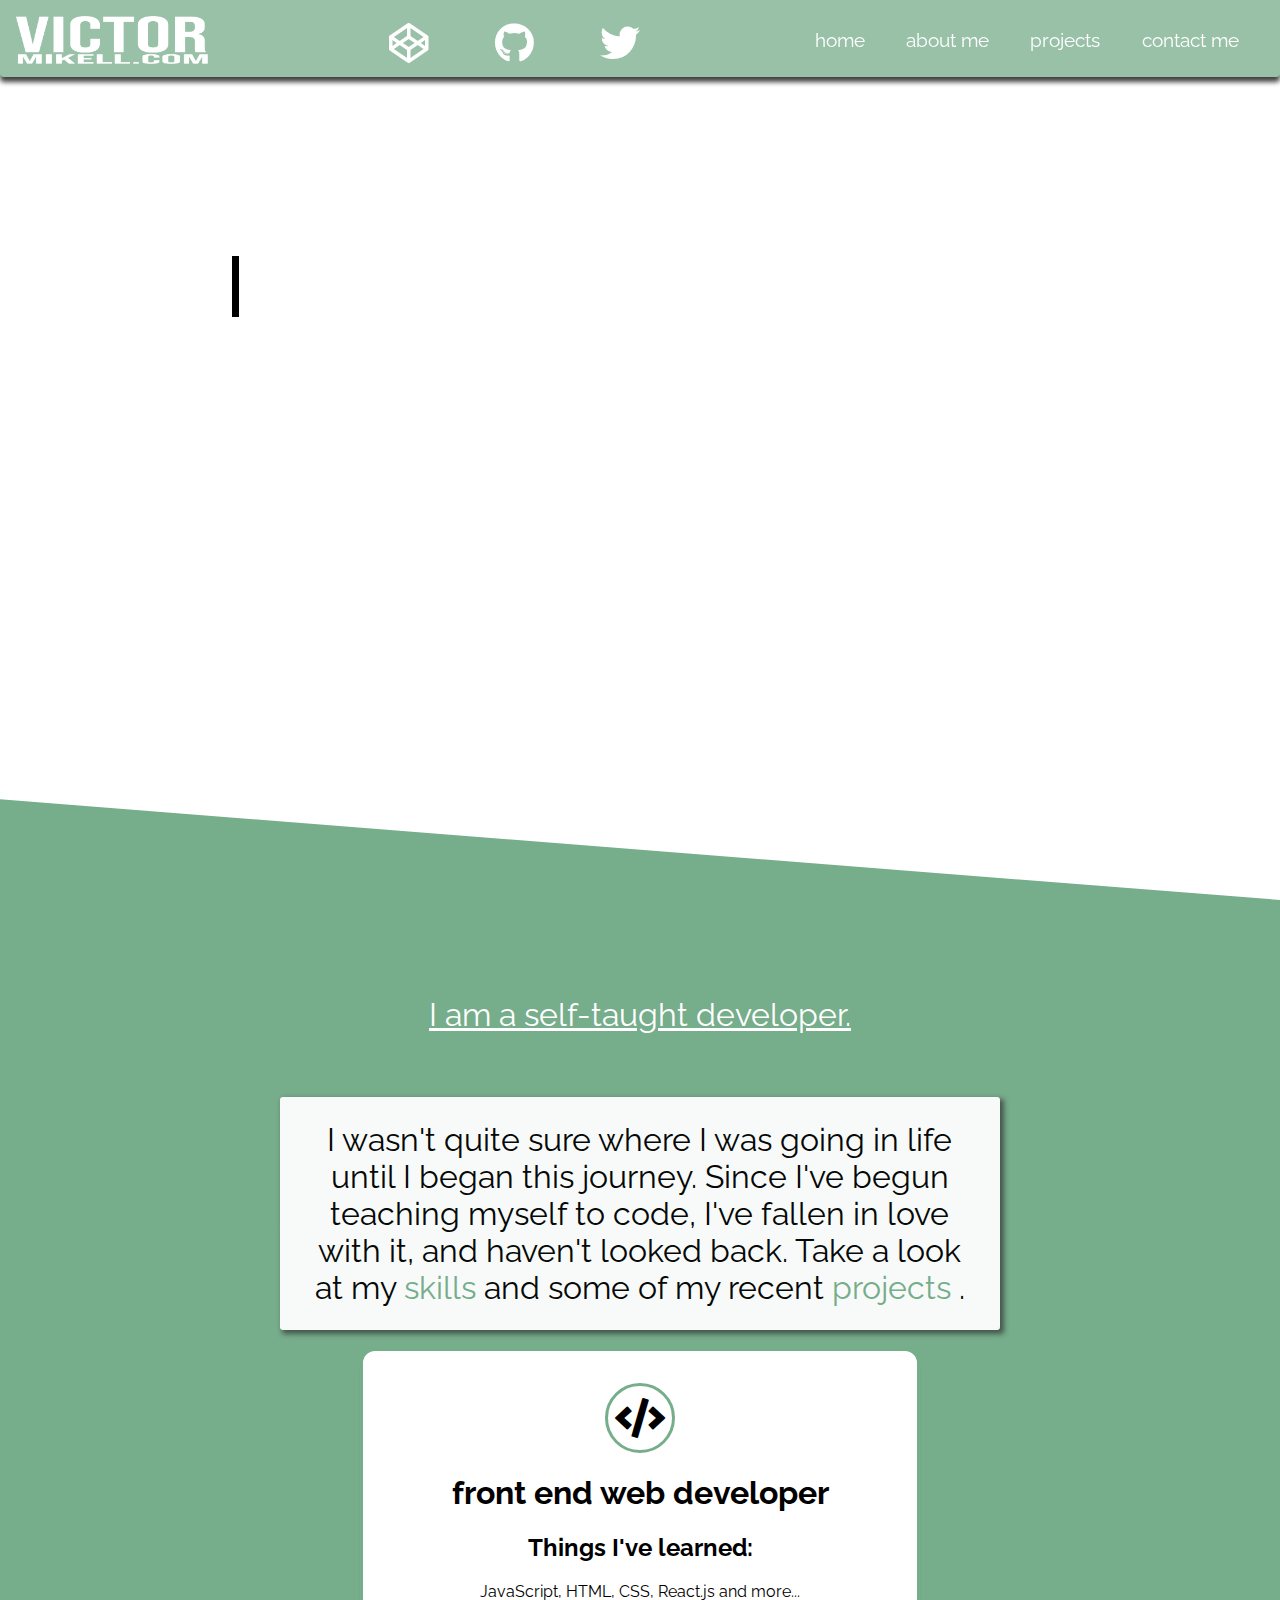
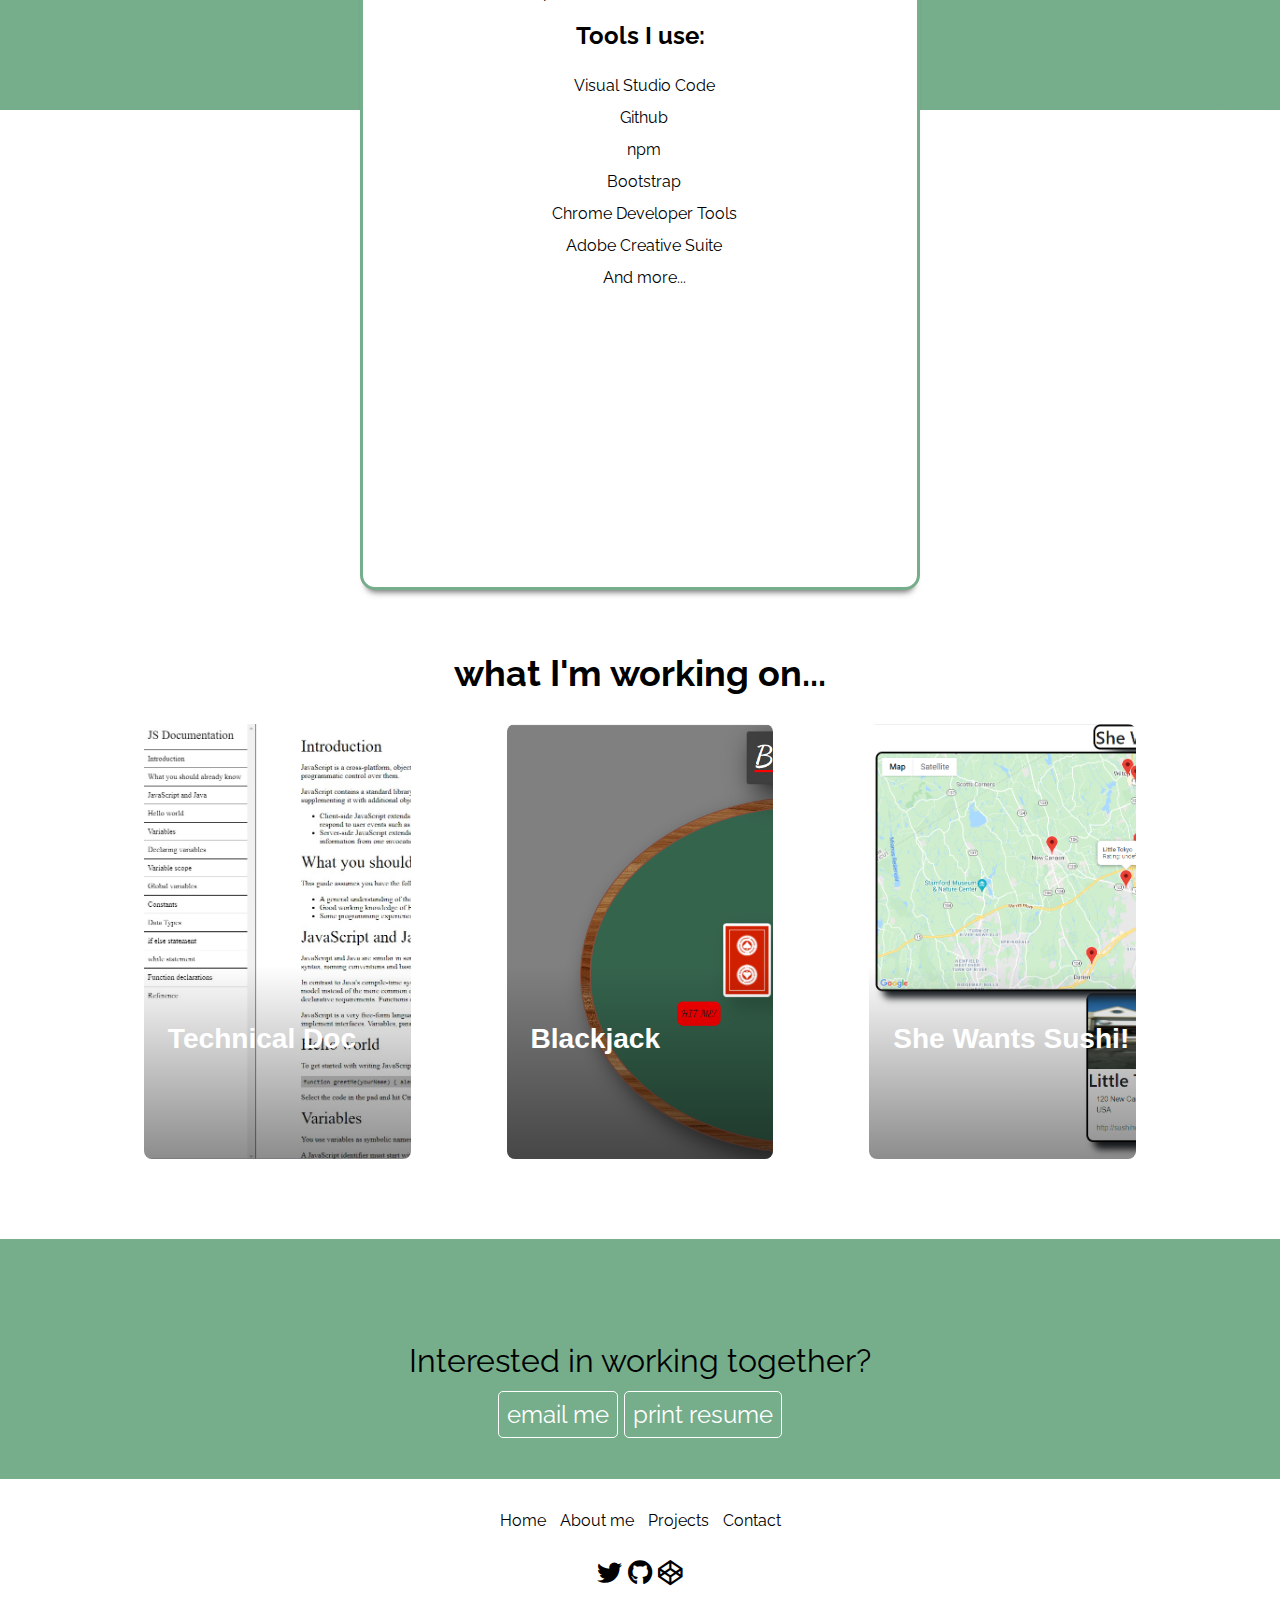
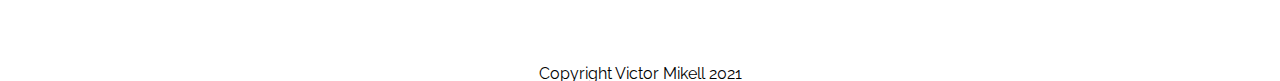
==== vmv3/index.html @ aa69151d "version 3 ;)" ====
<!DOCTYPE html>
<html lang="en">
  <head>
    <meta charset="UTF-8" />
    <meta http-equiv="X-UA-Compatible" content="IE=edge" />
    <meta name="viewport" content="width=device-width, initial-scale=1.0" />
    <title>victormikell.com || developer</title>

    <link rel="stylesheet" href="vmv2.css" />
    <link rel="stylesheet" href="card-style.css" />
    <link
      rel="stylesheet"
      href="https://cdnjs.cloudflare.com/ajax/libs/font-awesome/5.14.0/css/all.min.css"
    />
    <link rel="icon" href="./code-solid.svg" class="icon" />
  </head>

  <body>
    <div class="container-top">
      <!-- navbar section -->
      <header class="header1 item1">
        <img class="logo" src="vmdc-logo-white.png" />
        <!-- social media links -->
        <div class="social-links">
          <a href="https://codepen.io/vmikell" target="_blank">
            <i class="fab fa-codepen codepen"></i
          ></a>
          <a href="https://github.com/vmikell" target="_blank">
            <i class="fab fa-github github"></i
          ></a>
          <a href="https://twitter.com/MikellVictor" target="_blank">
            <i class="fab fa-twitter twitter"></i
          ></a>
        </div>
        <!-- navbar links -->
        <nav class="navbar">
          <ul>
            <li>
              <a href="#" class="home link-effect">home</a>
            </li>
            <li>
              <a href="#about" class="about-me link-effect">about me</a>
            </li>
            <li>
              <a href="#projects" class="projects link-effect">projects</a>
            </li>
            <li>
              <a href="#contact" class="contact-me link-effect">contact me</a>
            </li>
          </ul>
        </nav>
      </header>
      <!-- mobile navbar secttion -->
      <header class="header2">
        <img class="logo" src="/html/vmv2/vmdc-logo-white.png" />
        <input type="checkbox" id="nav-toggle" class="nav-toggle" />
        <nav>
          <ul>
            <li>
              <a href="#">Home</a>
            </li>
            <li>
              <a href="#about">About me</a>
            </li>
            <li>
              <a href="#projects">Projects</a>
            </li>
            <li>
              <a href="#contact">Contact</a>
            </li>
          </ul>
        </nav>
        <label for="nav-toggle" class="nav-toggle-label"><span></span> </label>
      </header>
      <!-- main section- home -->
      <div class="greeting-container">
        <section class="greeting item2">
          <div class="my-name">Hello, my name is Victor.</div>
          <div class="i-am">I'm a Front-End Developer!</div>
        </section>
      </div>
    </div>
    <!-- about section -->
    <div class="slanted">
      <section class="about-section item3" id="about">
        <header class="about-header">I am a self-taught developer.</header>
        <article class="about-article">
          I wasn't quite sure where I was going in life until I began this
          journey. Since I've begun teaching myself to code, I've fallen in love
          with it, and haven't looked back. Take a look at my <span><a href="#skills">skills</a></span> and some of
          my recent <span><a href="#projects">projects</a></span> .
        </article>
      </section>
      <section class="skills" id="skills">
        <i class="fas fa-code code-icon"></i>
        <h1>front end web developer</h1>
        <h2>Things I've learned:</h2>
        <p>JavaScript, HTML, CSS, React.js and more...</p>
        <h2>Tools I use:</h2>
        <ul>
          <li>Visual Studio Code</li>
          <li>Github</li>
          <li>npm</li>
          <li>Bootstrap</li>
          <li>Chrome Developer Tools</li>
          <li>Adobe Creative Suite</li>
          <li>And more...</li>
        </ul>
      </section>
    </div>

    <!-- projects section -->
    <div>
      <section class="projects-container">
        <!-- title -->
        <div class="title" id="projects">
          <h2>what I'm working on...</h2>
          <div class="underline"></div>
        </div>
        <!-- Project Cards -->
        <div class="row card-container">
          <div class="card card-1 col">
            <div class="card-content">
              <h3 class="card-title">Technical Doc</h3>
              <p class="card-body">Example of HTML & CSS Documentation page.</p>
              <a
                href="https://ecstatic-ardinghelli-f38285.netlify.app/"
                target="_blank"
                class="button"
                >visit site</a
              >
              <a
                href="https://github.com/vmikell/techdoc"
                target="_blank"
                class="button"
                ><code>view code</code></a
              >
            </div>
          </div>
          <div class="card card-2 col">
            <div class="card-content">
              <h3 class="card-title">Blackjack</h3>
              <p class="card-body">
                JavaScript blackjack game. Test your luck!
              </p>
              <a
                href="https://relaxed-perlman-5e2b75.netlify.app/"
                target="_blank"
                class="button"
                >visit site</a
              >
              <a
                href="https://github.com/vmikell/blackjack"
                target="_blank"
                class="button"
                ><code>view code</code></a
              >
            </div>
          </div>
          <div class="card card-3 col">
            <div class="card-content">
              <h3 class="card-title">She Wants Sushi!</h3>
              <p class="card-body">JavaScript App using Google Maps API</p>
              <a
                href="https://vmikell.github.io/she-wants-sushi/"
                target="_blank"
                class="button"
                >visit site</a
              >
              <a
                href="https://github.com/vmikell/she-wants-sushi"
                target="_blank"
                class="button"
                ><code>view code</code></a
              >
            </div>
          </div>
        </div>
      </section>
    </div>
    <!-- contact me section -->
    <section class="contact" id="contact">
      <header class="contact-header">Interested in working together?</header>
      <div class="contact-container">
        <div class="contact-btn">
          <a id="contact-link" href="mailto:i.am@victormikell.com?subject=Let's Work Together!">email me</a>
          <a href="./resume.pdf" id="resume" target="_blank">print resume</a>
        </div> 
      </div>
    </section>

    <!-- footer section -->
    <nav class="footer-bar">
      <a href="#" class="footer-link">Home</a>
      <a href="#about" class="footer-link">About me</a>
      <a href="#projects" class="footer-link">Projects</a>
      <a href="#contact" class="footer-link">Contact</a>
    </nav>
    <div class="footer-social">
      <a
        href="https://twitter.com/MikellVictor"
        class="fab fa-twitter footer-social twitter-f"
        target="_blank"
      ></a>
      <a
        href="https://github.com/vmikell"
        class="fab fa-github footer-social github-f"
        target="_blank"
      ></a>
      <a
        href="https://codepen.io/vmikell"
        class="fab fa-codepen footer-social codepen-f"
        target="_blank"
      ></a>
    </div>
    <footer>Copyright Victor Mikell 2021</footer>
  </body>
</html>
---- vmv3/vmv2.css ----
@import url('https://fonts.googleapis.com/css2?family=Raleway&display=swap');

:root {
  --text: rgb(0, 0, 0);
  --background: rgb(118, 173, 139);
  --twitter-blue: #00acee;
  --github-grey: rgb(87, 86, 86);
  --codepen-purple: rgb(138, 105, 201);
  --transition: transform 500ms ease;
  --typewriterSpeed: 6s;
  --typewriterCharacters: 25;
}

html {
  scroll-behavior: smooth;
}

*,
*::before,
*::after {
  box-sizing: border-box;
  text-decoration: none;
  list-style: none;
}

body {
  margin: 0;
  font-weight: 400;
  background: white;
  font-family: 'Raleway', sans-serif;
}

.item1 {
  grid-area: header;
}

.item2 {
  grid-area: greeting;
}

.item3 {
  grid-area: about-me;
}

.item4 {
  grid-area: projects;
}

.item5 {
  grid-area: contact-me;
}

.item6 {
  grid-area: footer;
}

.container-top {
  grid-template-areas:
    'header header header header header'
    '..greeting..';
  background: white;
}

/* 
==========================
header section begins here
==========================
*/

.header1 {
  display: grid;
  grid-template-columns: auto auto auto auto;
  grid-template-areas: 'logo . . navbar';
  background: rgb(118, 173, 139);
  opacity: 0.75;
  overflow: hidden;
  position: fixed;
  width: 100%;
  margin-top: -2rem;
  padding-top: 2rem;
  border-radius: 4px;
  z-index: 999;
  box-shadow: 0px 5px 5px black;
}

.header2 {
  display: none;
}

.logo {
  grid-area: logo;
  margin-top: 1rem;
  margin-left: 1rem;
  margin-right: 3rem;
  max-height: 3rem;
  max-width: 12rem;
}

.navbar {
  grid-area: navbar;
}

.social-links {
  color: white;
  display: grid;
  width: auto;
  grid-template-columns: repeat(3, auto);
  font-size: 2.5rem;
  z-index: 9999;
}

.social-links a {
  color: white;
  display: block;
  margin-right: auto;
  margin-top: 1.25rem;
}

.codepen::after,
.github::after,
.twitter::after {
  content: '';
  position: absolute;
  width: 117%;
  height: 117%;
  border: 0.5px solid currentColor;
  border-radius: 50%;
  left: -3.5px;
  top: -3px;
  transform: scaleX(0);
  transform-origin: left;
  transition: transform 350ms ease-in;
}
.codepen:hover::after,
.github:hover::after,
.twitter:hover::after {
  transform: scaleX(1);
}
.codepen:hover::after {
  box-shadow: 0em 2em 1em 0.95em var(--codepen-purple);
}
.github:hover::after {
  box-shadow: 0em 2em 1em 0.95em var(--github-grey);
}
.twitter:hover::after {
  box-shadow: 0em 2em 1em 0.95em var(--twitter-blue);
}

.link-effect {
  position: relative;
}
.link-effect::after {
  content: '';
  position: absolute;
  width: 100%;
  height: 2px;
  background: currentColor;
  left: 0;
  transform: scaleX(0);

  transition: transform 250ms ease-in;
}
.link-effect:hover::after {
  transform: scaleX(1);
}

.codepen,
.github,
.twitter,
.codepen-f,
.github-f,
.twitter-f {
  transition: var(--transition);
}

.codepen:hover,
.github:hover,
.twitter:hover,
.codepen-f:hover,
.github-f:hover,
.twitter-f:hover {
  transform: scale(1.14);
}

.codepen:hover,
.codepen-f:hover {
  color: var(--codepen-purple);
}

.github:hover,
.github-f:hover {
  color: var(--github-grey);
}

.twitter:hover,
.twitter-f:hover {
  color: var(--twitter-blue);
}

nav ul {
  display: grid;
  grid-template-columns: repeat(4, auto);
  padding-top: 0;
  font-size: 1.5rem;
}

nav a {
  color: white;
}

nav a:hover {
  color: var(--text);
}

.nav-toggle {
  display: none;
}

/* 
===================================
greeting section begins here - main
===================================
*/

.greeting-container {
  display: flex;
  margin: auto;
  padding-top: 10rem;
  height: 100vh;
  justify-content: center;
  width: 100%;
  z-index: 1;
}

.greeting {
  text-align: left;
  font-size: 4rem;
  padding: 0;
}

.designer {
  transition-duration: 300ms;
}
.designer:hover {
  color: rgb(118, 173, 139);
}

@keyframes typewriter {
  to {
    left: 100%;
  }
}

@keyframes blink {
  to {
    background: transparent;
  }
}

@keyframes fadeInUp {
  to {
    opacity: 1;
    transform: translateY(0);
  }
}

.my-name {
  font-size: clamp(1rem, 3vw + 1rem, 4rem);
  position: relative;
  top: 6rem;
  font-family: 'Source Code Pro', monospace;
  position: relative;
  width: max-content;
}
.my-name::before,
.my-name::after {
  content: '';
  position: absolute;
  top: 0;
  right: 0;
  bottom: 0;
  left: 0;
}
.my-name::before {
  background: white;
  animation: typewriter var(--typewriterSpeed)
    steps(var(--typewriterCharacters)) 1s forwards;
}
.my-name::after {
  width: 0.125em;
  background: black;
  animation: typewriter var(--typewriterSpeed)
      steps(var(--typewriterCharacters)) 1s forwards,
    blink 750ms steps(var(--typewriterCharacters)) infinite;
}

.i-am {
  color: hsl(0 0% 0% / 0.7);
  font-size: 2rem;
  font-weight: 400;
  opacity: 0;
  transform: translateY(3rem);
  animation: fadeInUp 2s ease calc(var(--typewriterSpeed) + 2s) forwards;
}

/* 
=========================
about section begins here
=========================
*/

.slanted {
  display: grid;
  grid-template-areas: '..about-me..';
  background: var(--background);
  position: relative;
  z-index: 1;
}
.slanted::before,
.slanted::after {
  background: inherit;
  content: '';
  display: block;
  height: 50%;
  left: 0;
  position: absolute;
  right: 0;
  z-index: -1;
}
.slanted::before {
  top: 0;
  transform: skewY(4.5deg);
  transform-origin: 100% 0;
}
.slanted::after {
  bottom: 0;
  transform: skewY(4.5deg);
  transform-origin: 100%;
}

.about-section {
  color: white;
  height: 75vh;
  max-width: 85vw;
  text-align: center;
  padding-bottom: 6rem;
}

.about-header {
  font-size: 2rem;
  padding-top: 6rem;
  padding-bottom: 4rem;
  /* font-style: oblique; */
  text-decoration: underline;
}

.about-article {
  display: block;
  margin: auto;
  padding: 0.5rem;
  opacity: 0.95;
  font-size: 2rem;
  color: var(--text);
  background: white;
  max-width: 45rem;
  border: 1rem solid #fff;
  border-radius: 3px;
  box-shadow: 3px 3px 5px 0.25px rgba(46, 46, 46, 0.7);
}
.about-article a {
  color: var(--background);
}

.skills i {
  font-size: 2.5rem;
  border: 3px solid var(--background);
  width: 70px;
  height: 70px;
  border-radius: 50%;
  line-height: 65px;
}
.skills {
  display: block;
  margin: auto;
  background: white;
  position: absolute;
  text-align: center;
  right: 0;
  left: 0;
  bottom: -25rem;
  max-width: 35rem;
  border: 3px solid var(--background);
  border-radius: 15px;
  padding-top: 2rem;
  box-shadow: 0 8px 6px -6px rgba(46, 46, 46, 0.7);
  z-index: 2;
}
.skills ul {
  list-style: none;
  line-height: 2em;
}
.skills li {
  display: list-item;
  margin-left: -2rem;
}

/*
============================
projects section begins here
============================
*/

.projects-container {
  display: block;
  background: white;
  margin: auto;
  padding-top: 25rem;
  padding-bottom: 5rem;
  text-align: center;
  min-height: 55rem;
  max-width: 85vw;
  font-size: 1.5rem;
}
.title {
  padding-top: 3rem;
}

/* 
===========================
contact section begins here
===========================
*/

.contact {
  display: grid;
  place-items: center;
  padding: 0;
  background: var(--background);
  text-align: center;
  padding-top: 6rem;
  min-height: 15rem;
}

.contact-header {
  font-size: 2rem;
}

.contact-btn {
  display: block;
  height: 2rem;
  padding: .5rem;
  font-size: 1.5rem;  
  margin-bottom: 3rem;
}
.contact-btn a {
  border: 1px solid white;
  border-radius: 5px;
  color: white;
  padding: .5rem
}
.contact-btn a:hover{
  color:var(--background);
  background: white;
}
.resume{
  margin-top: 1rem;
  margin-bottom: 3rem;
}

/* 
==================
footer begins here
==================
*/

.footer-bar {
  padding-top: 2rem;
  text-align: center;
}

.footer-link {
  color: var(--ivory);
  text-decoration: none;
  padding-left: 5px;
  padding-right: 5px;

  transition: all 0.3s linear;
}
.footer-link:hover {
  color: var(--background);
}

.footer-social {
  color: var(--wheat);
  font-size: 25px;
  padding-top: 15px;
  text-decoration: none;
  text-align: center;
  padding-bottom: 2rem;
}

footer {
  color: var(--ivory);
  text-align: center;
  padding-top: 15px;
}

/* 
=============================
mobile responsive begins here
=============================
*/

@media (max-width: 1280px) {
  .social-links a {
    margin-left: 2rem;
  }

  .navbar a {
    font-size: 1.2rem;
    margin-right: 1rem;
  }

  .greeting {
    text-align: left;
    font-size: 2.5rem;
    padding: 0;
  }
  .about-section {
    height: 90vh;
    position: relative;
    top: 0;
  }

  .skills {
    margin: auto;
    background: white;
    position: absolute;
    text-align: center;
    top: 28rem;
    right: 0;
    left: 0;
    bottom: -30rem;
    max-width: 35rem;
    border: 3px solid var(--background);
    border-radius: 15px;
    z-index: 2;
  }
  .skills ul {
    list-style: none;
    line-height: 2em;
  }
  .skills li {
    display: list-item;
    margin-left: -2rem;
  }
  .projects-container {
    padding-top: 29rem;
  }
  .title {
    padding-top: 3rem;
  }
}

@media (max-width: 900px) {
  .my-name {
    top: 0;
    font-size: clamp(0.75rem, 2.1vw + 1rem, 4rem);
  }
  .logo {
    grid-area: logo;
    margin-top: 1rem;
    margin-left: 1rem;
    max-height: 3rem;
    max-width: 11rem;
  }

  .greeting {
    text-align: left;
    font-size: 3rem;
    padding: 0;
  }

  .header1 {
    display: none;
  }

  .header2 {
    display: block;
    opacity: 0.75;
    background: var(--background);
    text-align: center;
    position: fixed;
    z-index: 999;
    width: 100%;
  }

  .nav-toggle {
    display: none;
  }

  .nav-toggle-label {
    position: absolute;
    top: 0;
    left: 0;
    margin-left: 1em;
    height: 100%;
    display: flex;
    align-items: center;
    z-index: 999;
  }

  .nav-toggle-label span,
  .nav-toggle-label span::before,
  .nav-toggle-label span::after {
    display: block;
    background: white;
    height: 4px;
    width: 2em;
    border-radius: 2px;
    position: relative;
  }

  .nav-toggle-label span::before,
  .nav-toggle-label span::after {
    content: '';
    position: absolute;
  }

  .nav-toggle-label span::before {
    bottom: 10px;
  }

  .nav-toggle-label span::after {
    top: 10px;
  }

  nav {
    position: absolute;
    text-align: left;
    top: 100%;
    left: 0;
    background: var(--background);
    width: 100%;
    transform: scale(1, 0);
    transform-origin: top;
    transition: transform 400ms ease-in-out;
  }

  nav ul {
    display: block;
    background: var(--background);
    margin: 0;
    padding: 0;
    list-style: none;
  }

  nav li {
    margin-bottom: 1em;
    margin-left: 1em;
  }

  nav a {
    color: white;
    text-decoration: none;
    font-size: 1.2rem;
    text-transform: uppercase;
    opacity: 0;
    transition: opacity 150ms ease-in-out;
  }

  nav a:hover {
    color: black;
  }

  .nav-toggle:checked ~ nav {
    transform: scale(1, 1);
  }

  .nav-toggle:checked ~ nav a {
    opacity: 1;
    transition: opacity 250ms ease-in-out 250ms;
  }

  .about-section {
    height: 150vh;
    display:block;
    margin:auto;

    position: relative;
    top: 0;
  }
  .about-article {
    padding-bottom: 0px;
  }

  .skills {
    display: block;
    margin: auto;
    background: white;
    position: absolute;
    text-align: center;
    top: 46rem;
    right: 0;
    left: 0;
    bottom: -25rem;
    max-width: 85vw;
    min-height: 43rem;
    border: 3px solid var(--background);
    border-radius: 15px;
    z-index: 2;
  }
  .skills ul {
    list-style: none;
    line-height: 2em;
  }
  .skills li {
    display: list-item;
    margin-left: -2rem;
  }
  .projects-container {
    display:flex;
    flex-direction: row;
    flex-wrap: wrap;
    justify-content: center;
    margin-top: 20rem;
    padding-top: 20rem;
  }
  
  .card-body,
  .card{
    margin:0 auto;
    max-height:380px;
  }
  .card-1{
    margin-right: 10px;
  }
}
@media (max-width: 415px) {
  .logo{
    display:none;
  }
  .skills {
    top: 55rem;
    bottom:-15rem
  }
  .projects-container {
    margin-top: 15rem;
    padding-top: 0rem;
  }
  .contact-header{
    margin-bottom:1rem;
  }
   .card-1{
    margin-right: auto;
  }
}

@media (max-width: 365px){
  .skills{
    bottom:-30rem
  }
   .projects-container {
    margin-top: 29rem;
    padding-top: 0rem;
  }
}
---- vmv3/card-style.css ----
:root {
  --clr-neutral-900: hsl(207, 19%, 9%);
  --clr-neutral-100: hsl(0, 0%, 100%);
  --clr-accent-400: hsl(142, 90%, 61%);
  --background: rgb(118, 173, 139);
  --transition: transform 500ms ease;
}

.card-container *,
.card-container *::before,
.card-container *::after {
  box-sizing: border-box;
}

.card-container {
  display: grid;
  grid-template-columns: repeat(
    3,
    auto
  );
  min-height: 20vh;
  place-items: center;
  line-height: 1.6;
  background: transparent;
  font-family: sans-serif;
}

.card {
  color: var(--clr-neutral-100);
  background-size: cover;
  padding: 0.25rem 0 0;
  max-width: 20ch;
  /*ch is character width*/
  border-radius: 0.5rem;
  /*allows border-radius to be seen on bottom and hides bottom of .card-content */
  overflow: hidden;
  transition: var(--transition);
  /*transition for .card:hover transform*/
}

.card-1 {
  background-image: url(./technicalDocumentationScreenShot.jpg);
}

.card-2 {
  background-image: url(./blackjack-screenshot.png);
  background-size:cover;
}

.card-3 {
  background-image: url(./she-wants-sushi.png);
}

.card:hover,
.card:focus-within {
  transform: scale(1.05);
  /*.card grow on hover*/
  -webkit-box-shadow: 0 8px 6px -6px var(--clr-neutral-900);
  -moz-box-shadow: 0 8px 6px -6px var(--clr-neutral-900);
  box-shadow: 0 8px 6px -6px var(--clr-neutral-900);
}

.card-content {
  --padding: 1.5rem;
  /*creates local variable which can be used with any of .card's children*/
  padding: var(--padding);
  background: linear-gradient(
    hsl(0 0% 0% / 0),
    hsl(0 0% 0% / 1)
  );
  transform: translateY(55%);
  /*moves text down in card*/
  transition: var(--transition);
}

.card:hover .card-content,
.card:focus-within .card-content {
  transform: translateY(0%);
  /*endpoint of .card-content transform*/
  transition-delay: 500ms;
}

.card:focus-within .card-content {
  transition-duration: 0ms;
}

.card-content > *:not(.card-title) {
  opacity: 0;
  transition: opacity 750ms linear;
}

.card:hover
  .card-content
  > *:not(.card-title),
.card:focus-within
  .card-content
  > *:not(.card-title) {
  opacity: 1;
  transition-delay: 1000ms;
}

.card-title {
  position: relative;
  width: max-content;
}

.card-title::after {
  content: "";
  position: absolute;
  height: 5px;
  left: calc(var(--padding) * -1);
  bottom: 0;
  width: calc(100% + var(--padding));
  background: var(--background);
  transform: scale(0);
  transform-origin: left;
  /*where line transformation begins*/
  transition: var(--transition);
}

.card:hover .card-title::after,
.card:focus-within .card-title::after {
  transform: scaleX(1);
}

.card-body {
  color: rgb(255, 255, 255 / 0.85);
}

.button {
  cursor: pointer;
  display: block;
  text-decoration: none;
  color: var(--clr-neutral-900);
  background-color: var(
    --clr-accent-400
  );
  padding: 0.5rem 1.25rem;
  border-radius: 0.25rem;
  margin-bottom: 1rem;
}

.button:hover,
.button:focus {
  background-color: var(
    --clr-neutral-100
  );
}

@media (max-width: 781px) {
  .card-container {
    display: grid;
    grid-template-columns: auto;
    min-height: 20vh;
    place-items: center;
    line-height: 1.6;
    background: transparent;
    font-family: sans-serif;
  }

  .card {
    margin-bottom: 15px;
  }
}

@media (prefers-reduced-motion: reduce) {
  .card-container *,
  .card-container *::before,
  .card-container *::after {
    animation-duration: 0.01ms !important;
    animation-iteration-count: 1 !important;
    transition-duration: 0.01ms !important;
    scroll-behavior: auto !important;
    transition-delay: 0ms !important;
  }
}
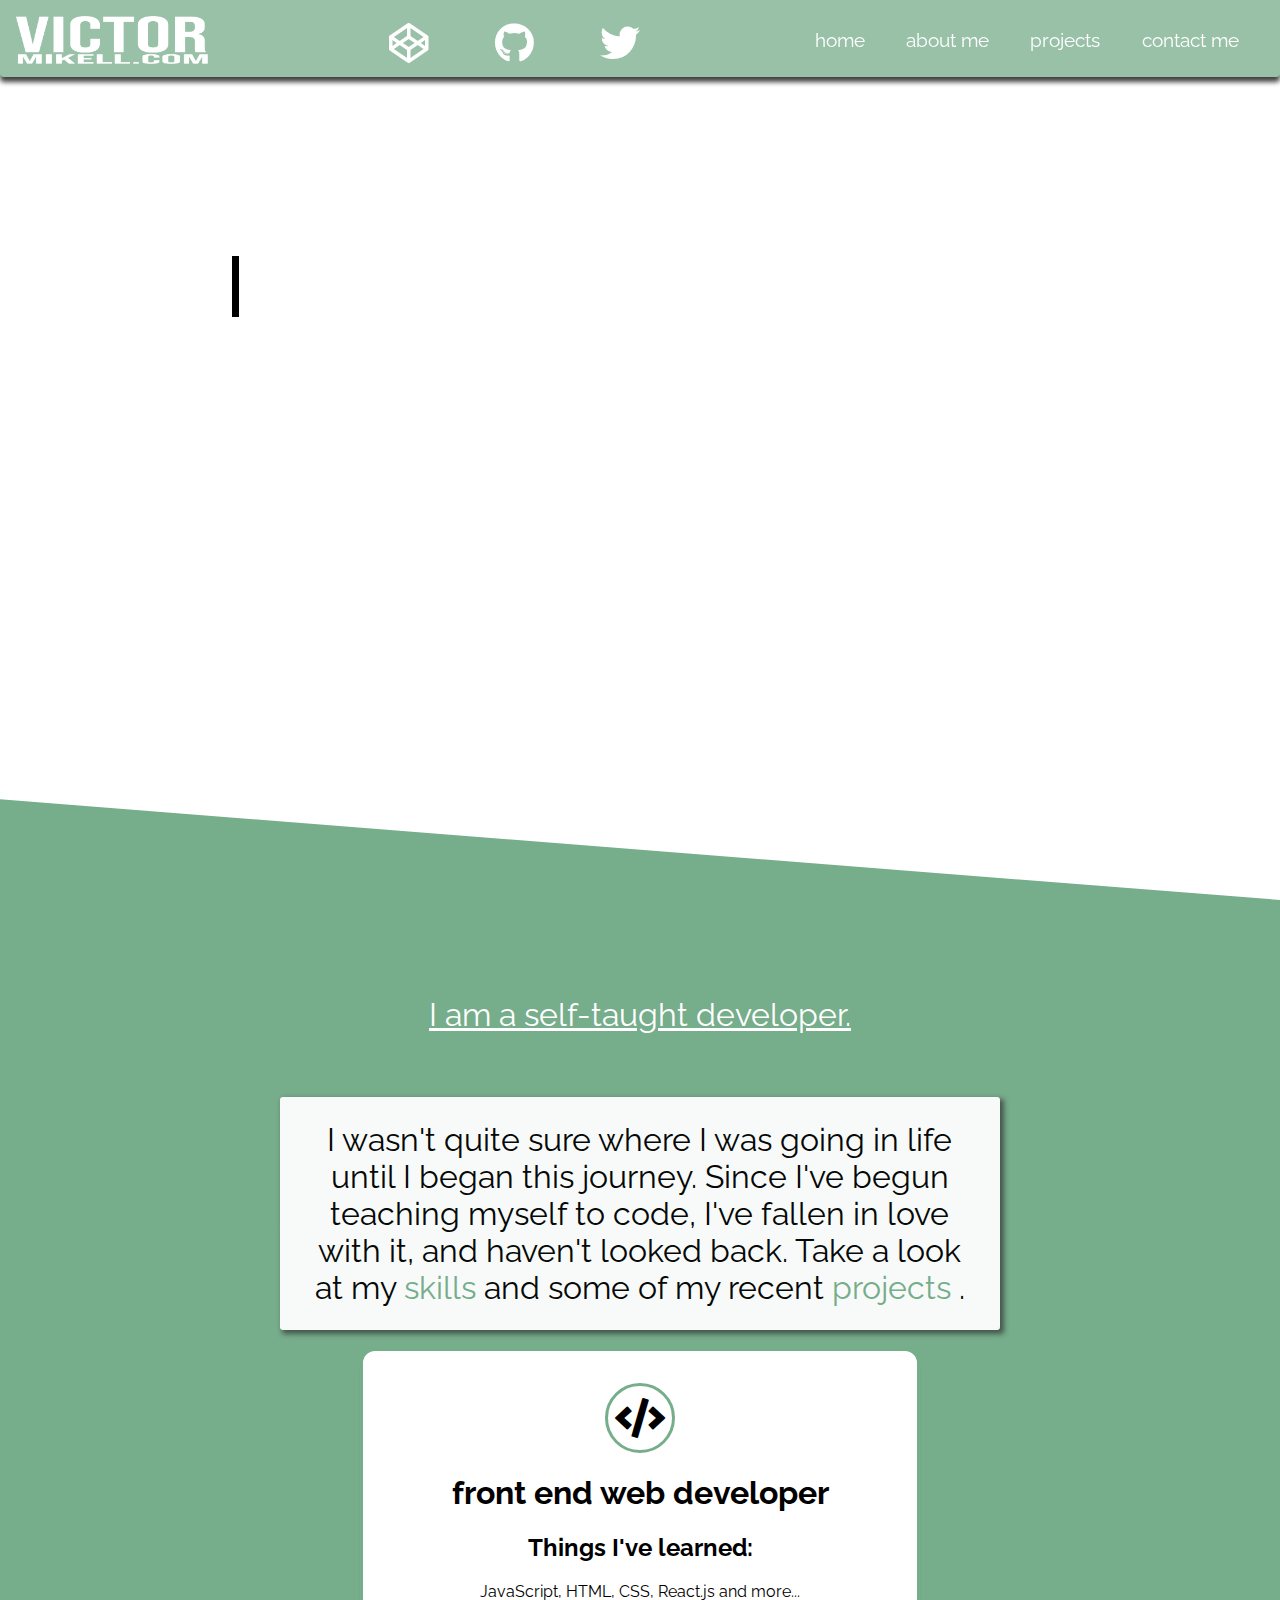
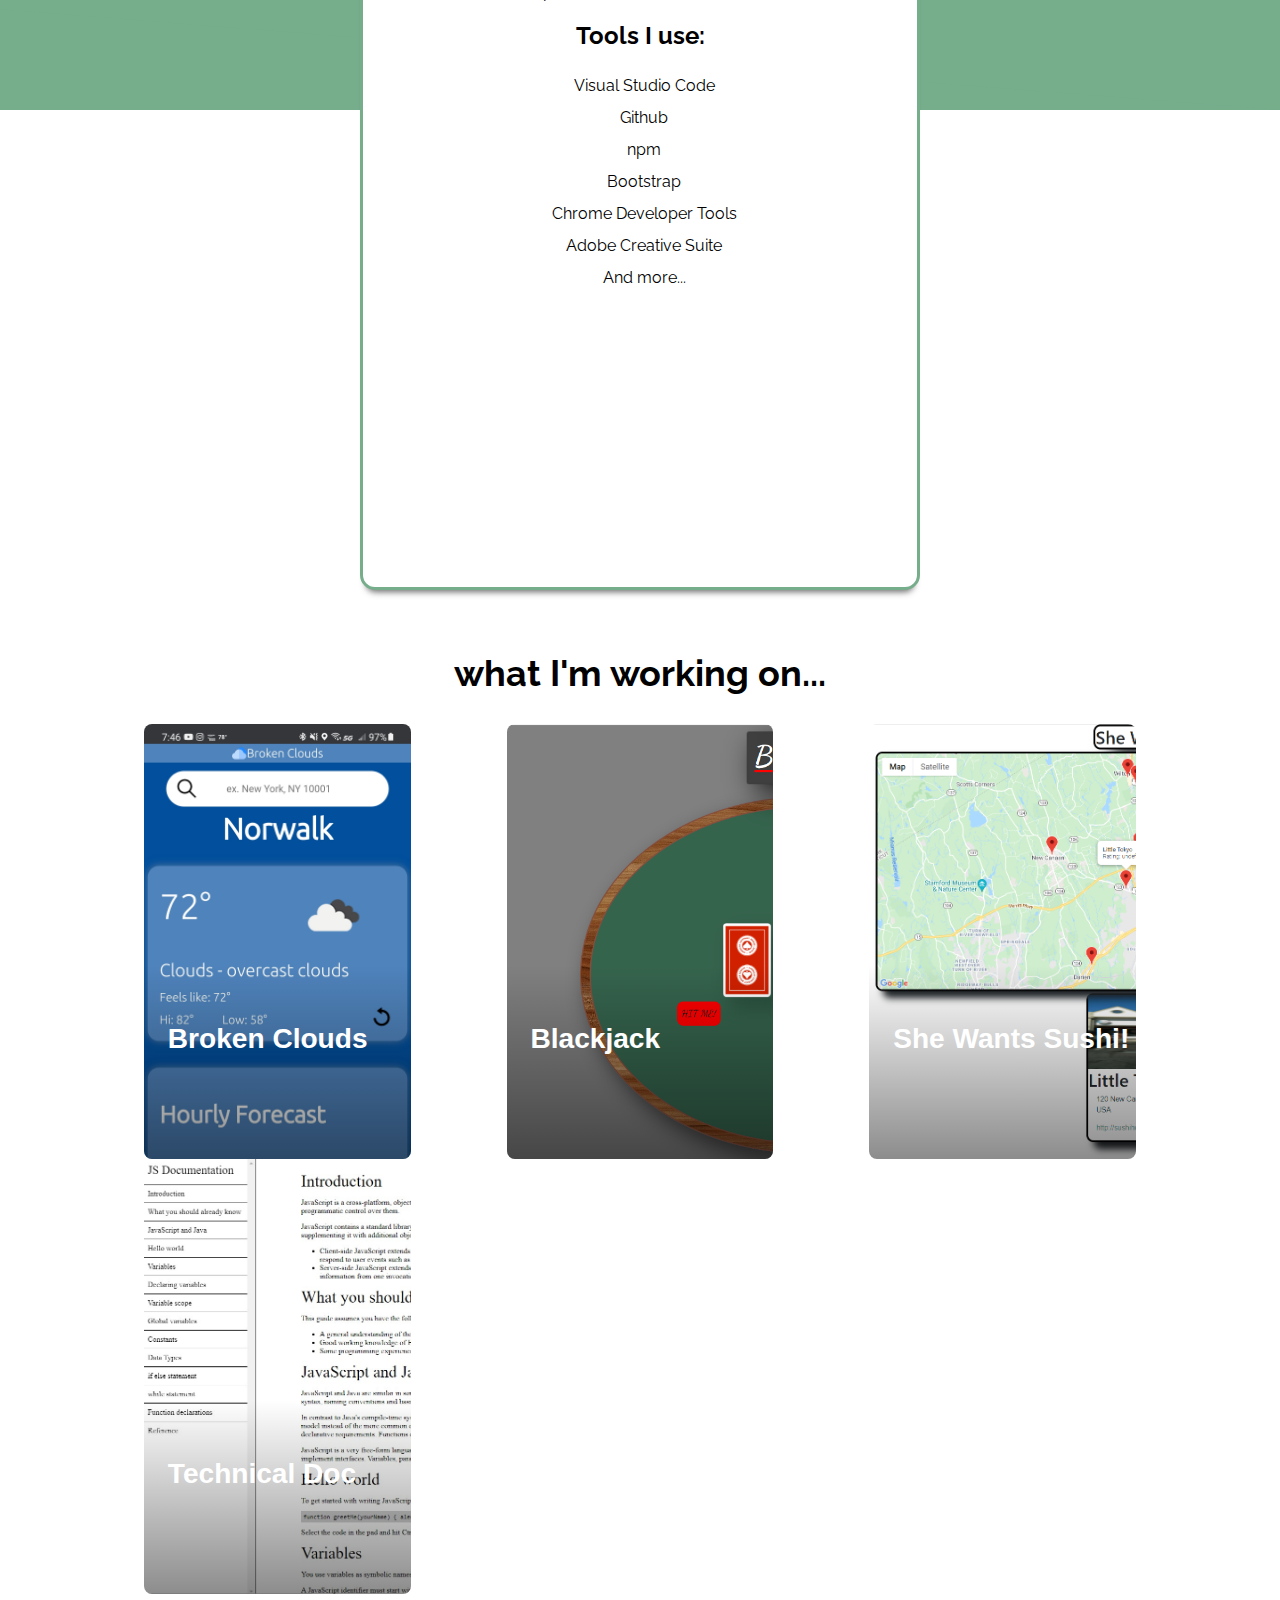
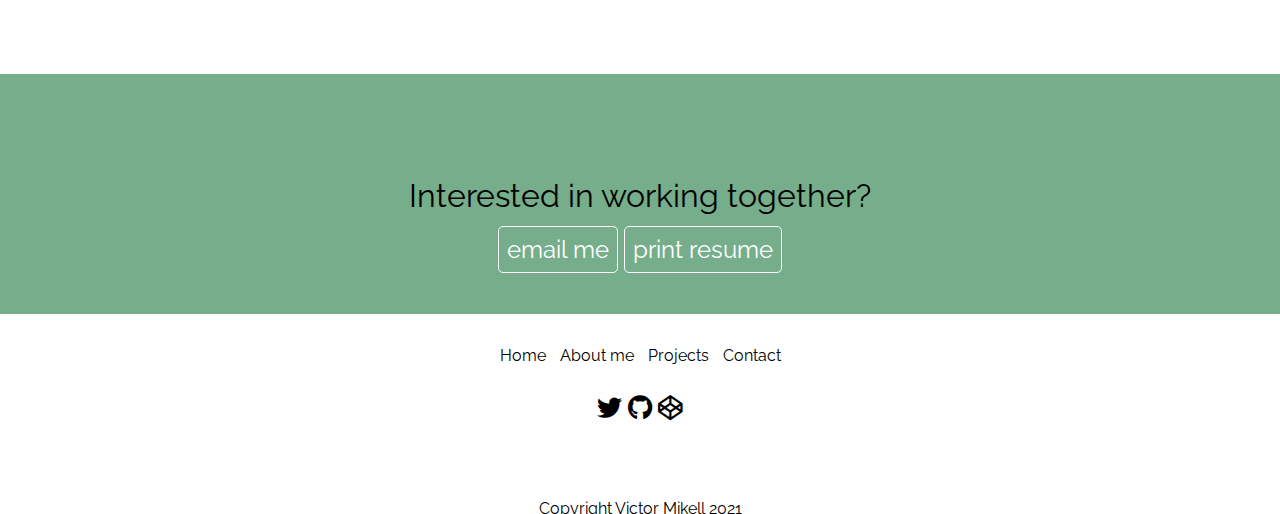
==== commit e41040e4: "too many updates to name. we'll call it 3.1" ====
--- a/vmv3/index.html
+++ b/vmv3/index.html
@@ -19,7 +19,9 @@
     <div class="container-top">
       <!-- navbar section -->
       <header class="header1 item1">
+        <a href="#">
         <img class="logo" src="vmdc-logo-white.png" />
+        </a>
         <!-- social media links -->
         <div class="social-links">
           <a href="https://codepen.io/vmikell" target="_blank">
@@ -80,6 +82,13 @@
         </section>
       </div>
     </div>
+    <div class="scroll-down">
+      <a href="#about">
+        <span></span>
+        <span></span>
+        <span></span>
+        </a>
+      </div>
     <!-- about section -->
     <div class="slanted">
       <section class="about-section item3" id="about">
@@ -110,7 +119,7 @@
     </div>
 
     <!-- projects section -->
-    <div>
+    
       <section class="projects-container">
         <!-- title -->
         <div class="title" id="projects">
@@ -118,19 +127,19 @@
           <div class="underline"></div>
         </div>
         <!-- Project Cards -->
-        <div class="row card-container">
+        <div class="card-container">
           <div class="card card-1 col">
             <div class="card-content">
-              <h3 class="card-title">Technical Doc</h3>
-              <p class="card-body">Example of HTML & CSS Documentation page.</p>
-              <a
-                href="https://ecstatic-ardinghelli-f38285.netlify.app/"
-                target="_blank"
-                class="button"
-                >visit site</a
-              >
-              <a
-                href="https://github.com/vmikell/techdoc"
+              <h3 class="card-title">Broken Clouds</h3>
+              <p class="card-body">JavaScript Weather App using multiple APIs</p>
+              <a
+                href="https://vmikell.github.io/weather/"
+                target="_blank"
+                class="button"
+                >visit site</a
+              >
+              <a
+                href="https://github.com/vmikell/weather"
                 target="_blank"
                 class="button"
                 ><code>view code</code></a
@@ -169,6 +178,24 @@
               >
               <a
                 href="https://github.com/vmikell/she-wants-sushi"
+                target="_blank"
+                class="button"
+                ><code>view code</code></a
+              >
+            </div>
+          </div>
+          <div class="card card-4 col">
+            <div class="card-content">
+              <h3 class="card-title">Technical Doc</h3>
+              <p class="card-body">Example of HTML & CSS Documentation page.</p>
+              <a
+                href="https://ecstatic-ardinghelli-f38285.netlify.app/"
+                target="_blank"
+                class="button"
+                >visit site</a
+              >
+              <a
+                href="https://github.com/vmikell/techdoc"
                 target="_blank"
                 class="button"
                 ><code>view code</code></a
@@ -184,7 +211,7 @@
       <div class="contact-container">
         <div class="contact-btn">
           <a id="contact-link" href="mailto:i.am@victormikell.com?subject=Let's Work Together!">email me</a>
-          <a href="./resume.pdf" id="resume" target="_blank">print resume</a>
+          <a href="./const frontEndDeveloper = 'Victor Mikell'.pdf" id="resume" target="_blank">print resume</a>
         </div> 
       </div>
     </section>
--- a/vmv3/vmv2.css
+++ b/vmv3/vmv2.css
@@ -448,21 +448,21 @@
 .contact-btn {
   display: block;
   height: 2rem;
-  padding: .5rem;
-  font-size: 1.5rem;  
+  padding: 0.5rem;
+  font-size: 1.5rem;
   margin-bottom: 3rem;
 }
 .contact-btn a {
   border: 1px solid white;
   border-radius: 5px;
   color: white;
-  padding: .5rem
-}
-.contact-btn a:hover{
-  color:var(--background);
+  padding: 0.5rem;
+}
+.contact-btn a:hover {
+  color: var(--background);
   background: white;
 }
-.resume{
+.resume {
   margin-top: 1rem;
   margin-bottom: 3rem;
 }
@@ -568,11 +568,7 @@
     font-size: clamp(0.75rem, 2.1vw + 1rem, 4rem);
   }
   .logo {
-    grid-area: logo;
-    margin-top: 1rem;
-    margin-left: 1rem;
-    max-height: 3rem;
-    max-width: 11rem;
+   display: none;
   }
 
   .greeting {
@@ -587,12 +583,15 @@
 
   .header2 {
     display: block;
+    position: absolute;
     opacity: 0.75;
     background: var(--background);
     text-align: center;
     position: fixed;
     z-index: 999;
     width: 100%;
+    height: 60px;
+    top: -1rem;
   }
 
   .nav-toggle {
@@ -684,8 +683,8 @@
 
   .about-section {
     height: 150vh;
-    display:block;
-    margin:auto;
+    display: block;
+    margin: auto;
 
     position: relative;
     top: 0;
@@ -719,48 +718,90 @@
     margin-left: -2rem;
   }
   .projects-container {
-    display:flex;
+    display: flex;
     flex-direction: row;
     flex-wrap: wrap;
     justify-content: center;
     margin-top: 20rem;
     padding-top: 20rem;
   }
-  
+  .card-4 {
+    display: grid;
+    place-self: center;
+  }
+
   .card-body,
-  .card{
-    margin:0 auto;
-    max-height:380px;
-  }
-  .card-1{
+  .card {
+    margin: 0 auto;
+    max-height: 380px;
+  }
+  .card-1 {
     margin-right: 10px;
   }
 }
-@media (max-width: 415px) {
-  .logo{
-    display:none;
-  }
+@media (max-width: 425px) {
   .skills {
     top: 55rem;
-    bottom:-15rem
+    bottom: -15rem;
   }
   .projects-container {
     margin-top: 15rem;
     padding-top: 0rem;
   }
-  .contact-header{
-    margin-bottom:1rem;
-  }
-   .card-1{
+  .contact-header {
+    margin-bottom: 1rem;
+  }
+  .card-1 {
     margin-right: auto;
   }
-}
-
-@media (max-width: 365px){
-  .skills{
-    bottom:-30rem
-  }
-   .projects-container {
+  .header2 {
+    margin-top: 1rem;
+  }
+
+  .scroll-down {
+    position: absolute;
+    top: 50%;
+    left: 50%;
+    transform: translate(-50%, -50%);
+  }
+  .scroll-down span:nth-child(2) {
+    animation-delay: -0.2s;
+  }
+  .scroll-down span:nth-child(3) {
+    animation-delay: -0.4s;
+  }
+  .scroll-down span {
+    position: absolute;
+    display: block;
+    width: 20px;
+    height: 20px;
+    border-bottom: 1px solid #000;
+    border-right: 1px solid #000;
+    transform: rotate(45deg);
+    margin: -10px;
+    bottom: -18rem;
+    animation: animate 2s infinite;
+  }
+  @keyframes animate {
+    0% {
+      opacity: 0;
+      transform: rotate(45deg) translate(-20px, -20px);
+    }
+    50% {
+      opacity: 1;
+    }
+    100% {
+      opacity: 0;
+      transform: rotate(45deg) translate(20px, 20px);
+    }
+  }
+}
+
+@media (max-width: 365px) {
+  .skills {
+    bottom: -30rem;
+  }
+  .projects-container {
     margin-top: 29rem;
     padding-top: 0rem;
   }
--- a/vmv3/card-style.css
+++ b/vmv3/card-style.css
@@ -39,7 +39,7 @@
 }
 
 .card-1 {
-  background-image: url(./technicalDocumentationScreenShot.jpg);
+  background-image: url(./broken-clouds-sc.jpg);
 }
 
 .card-2 {
@@ -49,6 +49,10 @@
 
 .card-3 {
   background-image: url(./she-wants-sushi.png);
+}
+
+.card-4 {
+  background-image: url(./technicalDocumentationScreenShot.jpg);
 }
 
 .card:hover,
